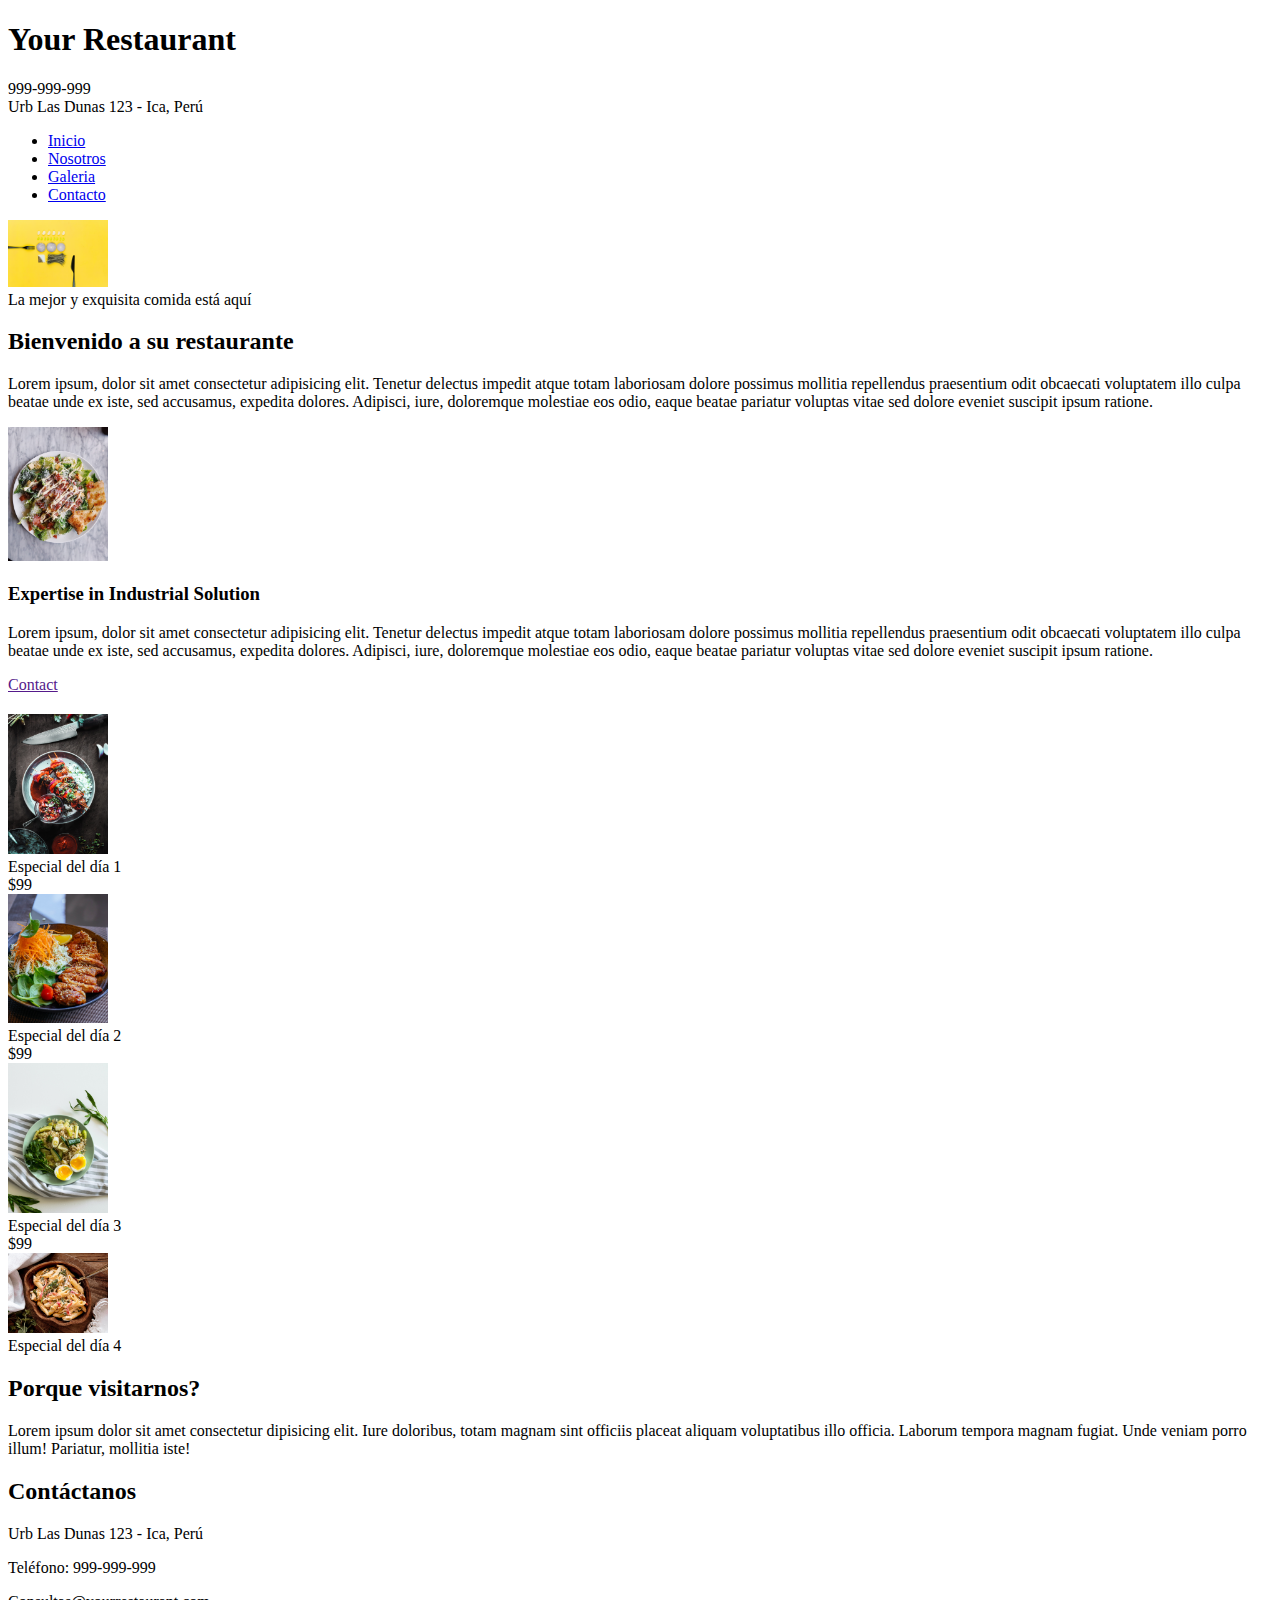
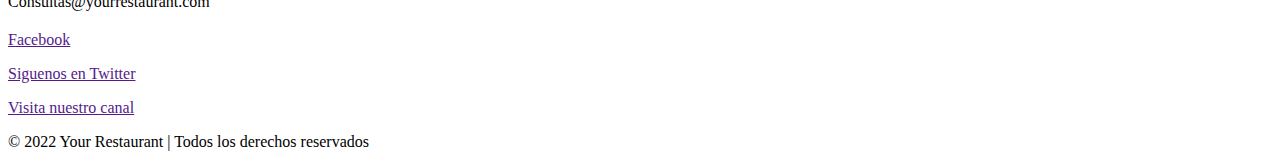
==== index.html @ 248f9859 "Finalizado o html da pagina" ====
<!DOCTYPE html>
<html lang="pt-BR">
<head>
    <meta charset="UTF-8">
    <meta http-equiv="X-UA-Compatible" content="IE=edge">
    <meta name="viewport" content="width=device-width, initial-scale=1.0">
    
    <!-- CSS -->
    <link rel="stylesheet" href="assets/css/style.css">
    
    <!-- FONTASTIC ICONS-->
    <link href="https://file.myfontastic.com/33nMXZLePRmVWcezwcjUJ8/icons.css" rel="stylesheet">
    
    <title>Restaurante </title>
</head>
<body>

    <header class="main-header"> <!-- INICIO HEADER -->
        <div class="container container--flex"> <!-- INICIO CONTAINER -->
            
            <div class="logo-container column column--50">
                <h1 class="logo">Your Restaurant</h1>
            </div>
 
            <div class="main-header__contactInfo column column--50">

                <div class="main-header__contactInfo__phone">
                    <span class="icon-phone">999-999-999</span>
                </div>

                <div class="main-header__contactInfo__address">
                    <span class="icon-location">Urb Las Dunas 123 - Ica, Perú</span>
                </div>
                 
            </div>

        </div> <!-- FIM CONTAINER -->
    </header> <!-- FIM HEADER  -->

    <nav class="main-nav">
        <div class="container container--flex">
            <span class="icon-menu" id="btnmenu"></span>
            <ul class="menu" id="menu">
                <li class="menu__item"><a href="/" class="menu__link menu__link--select">Inicio</a></li>
                <li class="menu__item"><a href="nosotros.html" class="menu__link">Nosotros</a></li>
                <li class="menu__item"><a href="galeria.html" class="menu__link">Galeria</a></li>
                <li class="menu__item"><a href="contacto.html" class="menu__link">Contacto</a></li>
            </ul>
            <div class="social-icon">
                <a href="" class="social-icon__link">
                    <span class="icon-facebook"></span>
                </a>
                <a href="" class="social-icon__link">
                    <span class="icon-twitter"></span>
                </a>
                <a href="" class="social-icon__link">
                    <span class="icon-mail"></span>
                </a>
            </div>
        </div>
    </nav>

    <section class="banner">
        <img src="./assets/img/capa.jpg" alt="" class="banner__img">
        <div class="banner__content">
            La mejor y exquisita comida está aquí
        </div>
    </section>

    <main class="main">
        <section class="group group--color ">
            <div class="container">
                <h2 class="main__title">
                    Bienvenido a su restaurante
                </h2>
                <p class="main__text">
                    Lorem ipsum, dolor sit amet consectetur 
                    adipisicing elit. Tenetur delectus impedit 
                    atque totam laboriosam dolore possimus mollitia 
                    repellendus praesentium odit obcaecati voluptatem 
                    illo culpa beatae unde ex iste, sed accusamus, 
                    expedita dolores. Adipisci, iure, doloremque 
                    molestiae eos odio, eaque beatae pariatur 
                    voluptas vitae sed dolore eveniet suscipit 
                    ipsum ratione.
                </p>
            </div>
        </section>

        <section class="group main__about__description">
            <div class="container container--flex">
                <div class="column column--50">
                    <img src="./assets/img/principal.jpg" alt="">
                </div>

                <div class="column column--50">
                    <h3 class="column__title">Expertise in Industrial Solution</h3>
                    <p class="column__txt">
                        Lorem ipsum, dolor sit amet consectetur 
                        adipisicing elit. Tenetur delectus impedit 
                        atque totam laboriosam dolore possimus mollitia 
                        repellendus praesentium odit obcaecati voluptatem 
                        illo culpa beatae unde ex iste, sed accusamus, 
                        expedita dolores. Adipisci, iure, doloremque 
                        molestiae eos odio, eaque beatae pariatur 
                        voluptas vitae sed dolore eveniet suscipit 
                        ipsum ratione.
                    </p>
                    <a href="" class="btn btn--contact">Contact</a>
                </div>
            </div>
        </section>

        <section class="group today-special">
            <h2 class="today-special__title"></h2>
            <div class="container container__flex">
                <div class="container column--50-25">
                    <img src="./assets/img/01.jpg" alt="" class="today-special__img">
                    <div class="today-special__title">Especial del día 1</div>
                    <div class="today-special__price">$99</div>
                </div>
                <div class="container column--50-25">
                    <img src="./assets/img/02.jpg" alt="" class="today-special__img">
                    <div class="today-special__title">Especial del día 2</div>
                    <div class="today-special__price">$99</div>
                </div>
                <div class="container column--50-25">
                    <img src="./assets/img/03.jpg" alt="" class="today-special__img">
                    <div class="today-special__title">Especial del día 3</div>
                    <div class="today-special__price">$99</div>
                </div>
                <div class="container column--50-25">
                    <img src="./assets/img/04.jpg" alt="" class="today-special__img">
                    <div class="today-special__title">Especial del día 4</div>
                    <div class="today-special__price"$99></div>
                </div>
            </div>
        </section>
    </main>

        <footer class="main-footer">
            <div class="container container--flex">
                <div class="column column--33">
                    <h2 class="column__title">Porque visitarnos?</h2>
                    <p class="column__txt">
                        Lorem ipsum dolor sit amet consectetur 
                        dipisicing elit. Iure doloribus, 
                        totam magnam sint officiis placeat 
                        aliquam voluptatibus illo officia. 
                        Laborum tempora magnam fugiat. Unde 
                        veniam porro illum! Pariatur, 
                        mollitia iste!
                    </p>
                </div>
                <div class="column column--33">
                    <h2 class="column__title">Contáctanos</h2>
                    <p class="column__txt">Urb Las Dunas 123 - Ica, Perú</p>
                    <p class="column__txt">Teléfono: 999-999-999</p>
                    <p class="column__txt">Consultas@yourrestaurant.com</p>
                </div>
                <div class="column column--33">
                    <h2 class="column__title"></h2>
                    <p class="column__txt"><a href="" class="icon-facebook">Facebook</a></p>
                    <p class="column__txt"><a href="" class="icon-twitter">Siguenos en Twitter</a></p>
                    <p class="column__txt"><a href="" class="icon-youtube">Visita nuestro canal</a></p>
                </div>  
                <p class="copy">&copy; 2022 Your Restaurant | Todos los derechos reservados </p>  
            </div>
        </footer>
 


    
    <!-- JS -->
    <script src="assets/js/script.js"></script>
</body>
</html>
---- assets/css/style.css ----
/* GOOGLE FONTES */
@import url('https://fonts.googleapis.com/css2?family=Montserrat:wght@100;200;300;400;500;600;700;800;900&family=Pacifico&display=swap');

/*
font-family: 'Montserrat', sans-serif;
font-family: 'Pacifico', cursive;
*/

img{
    width: 100px;
}
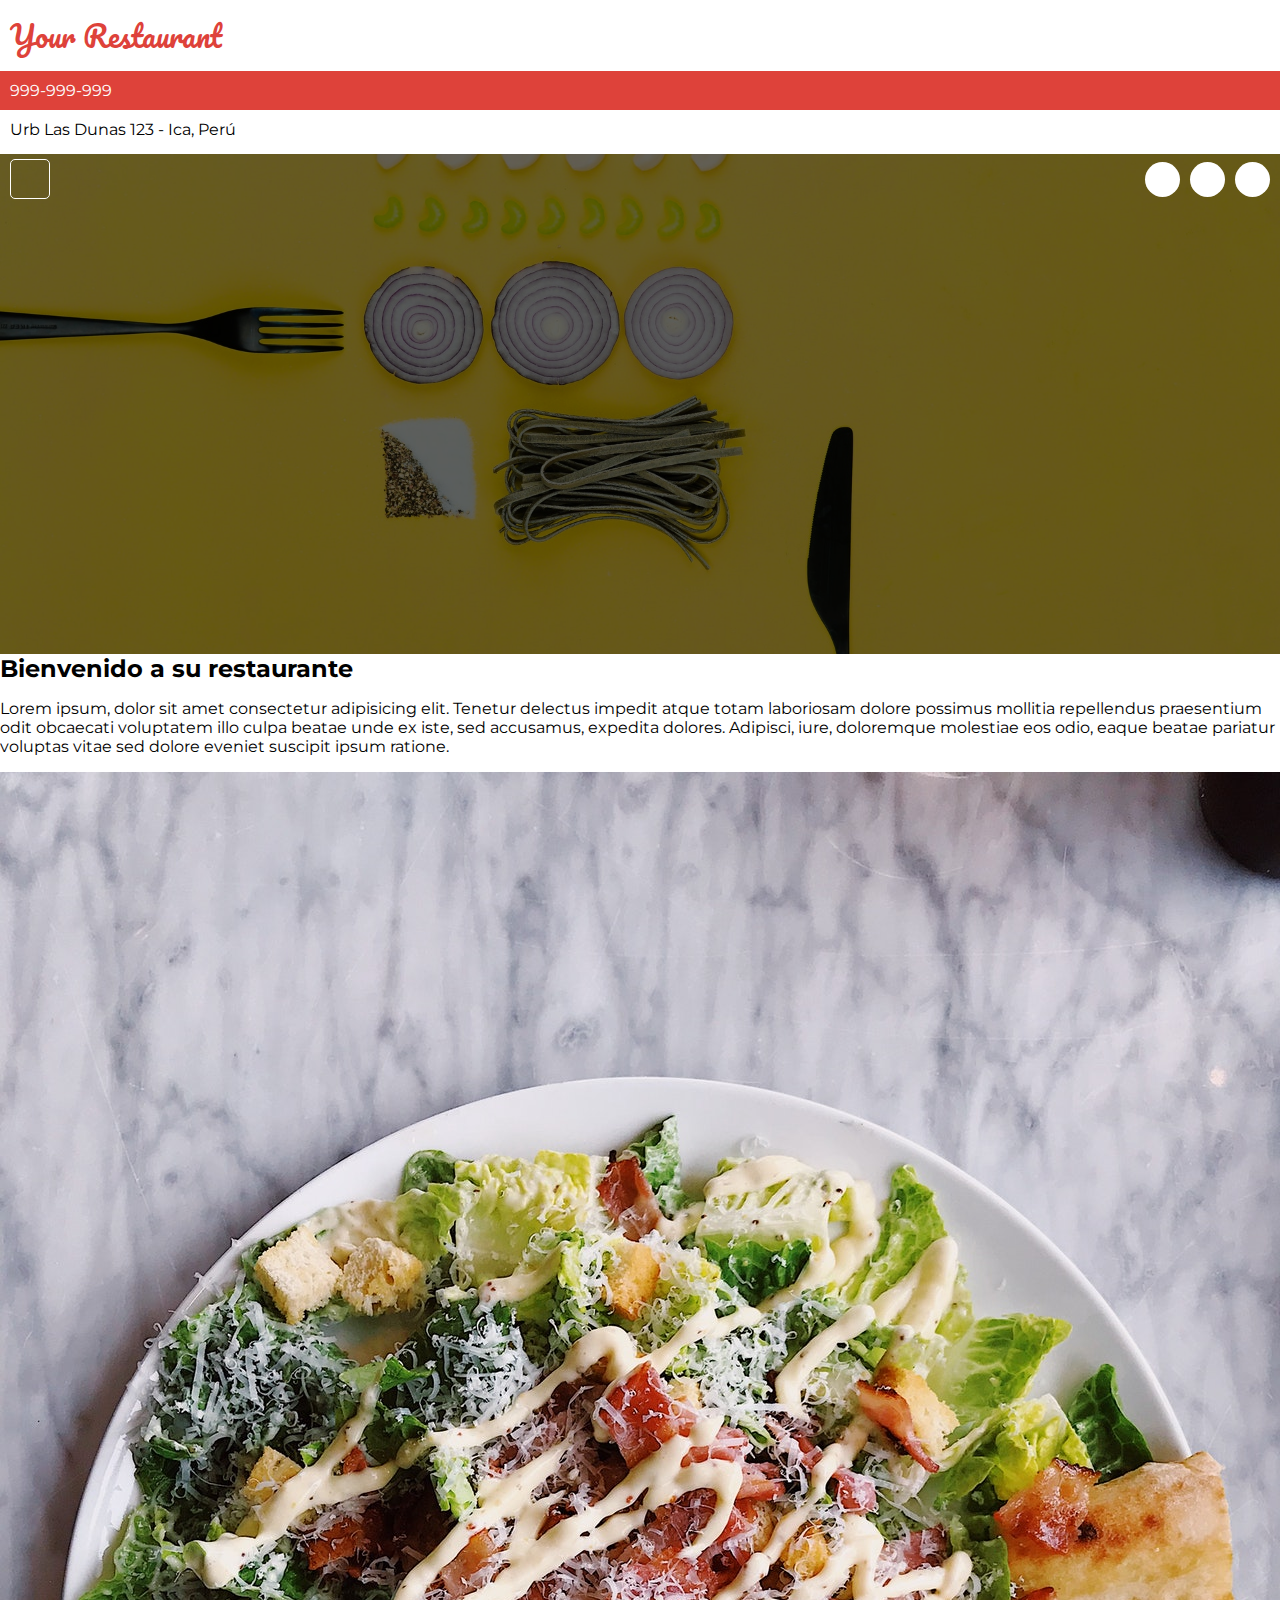
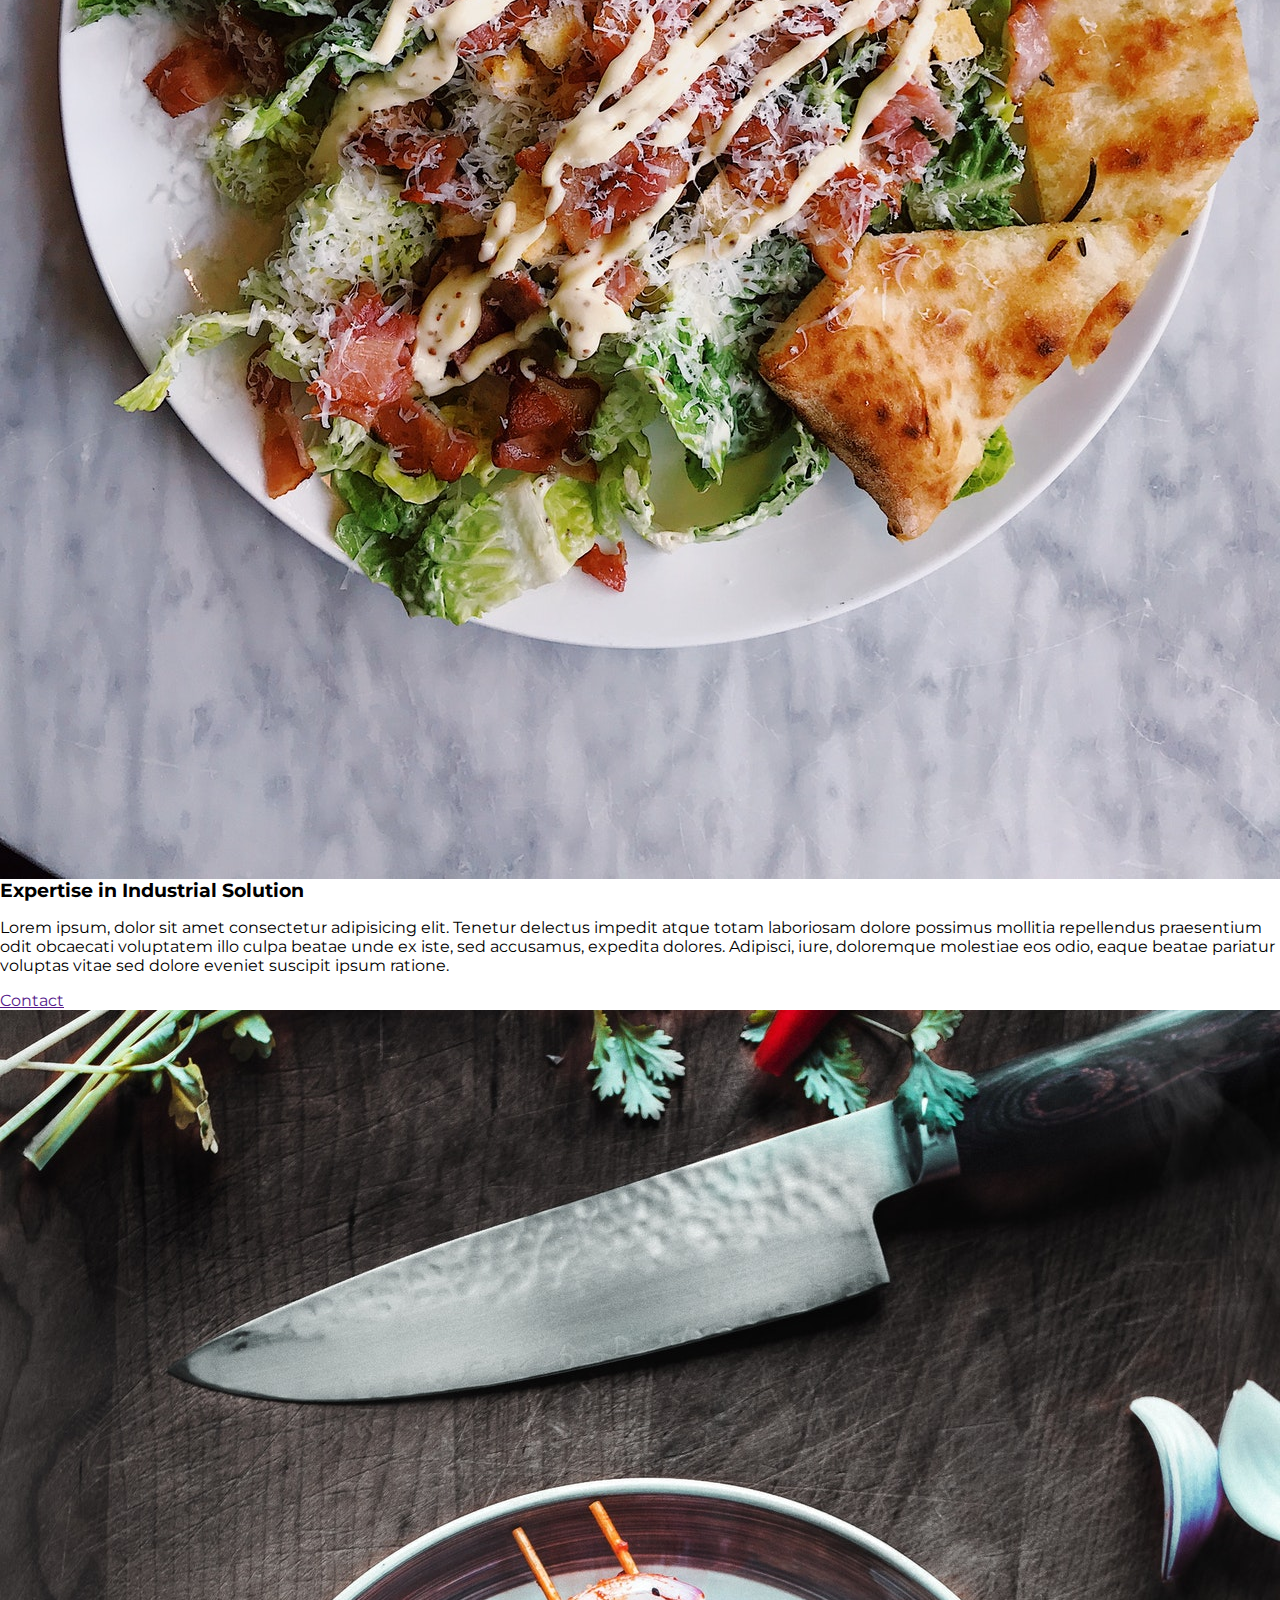
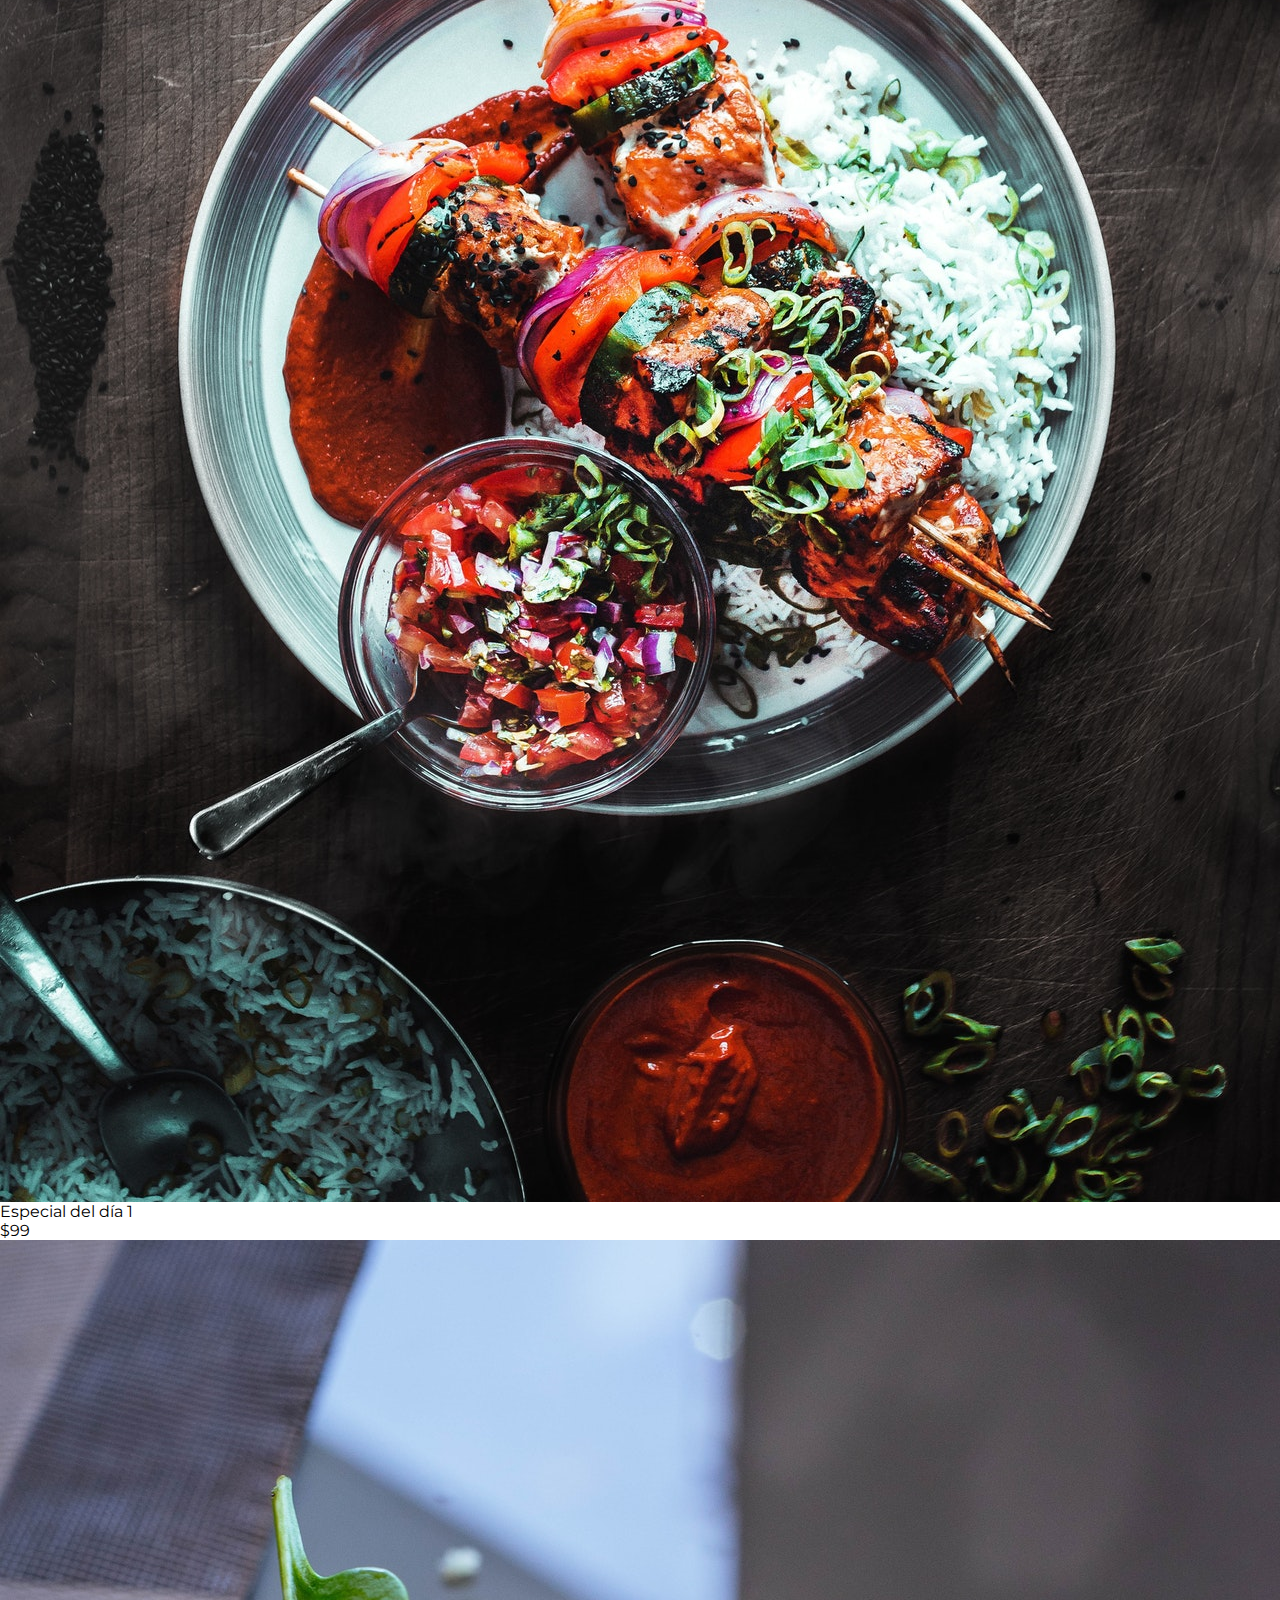
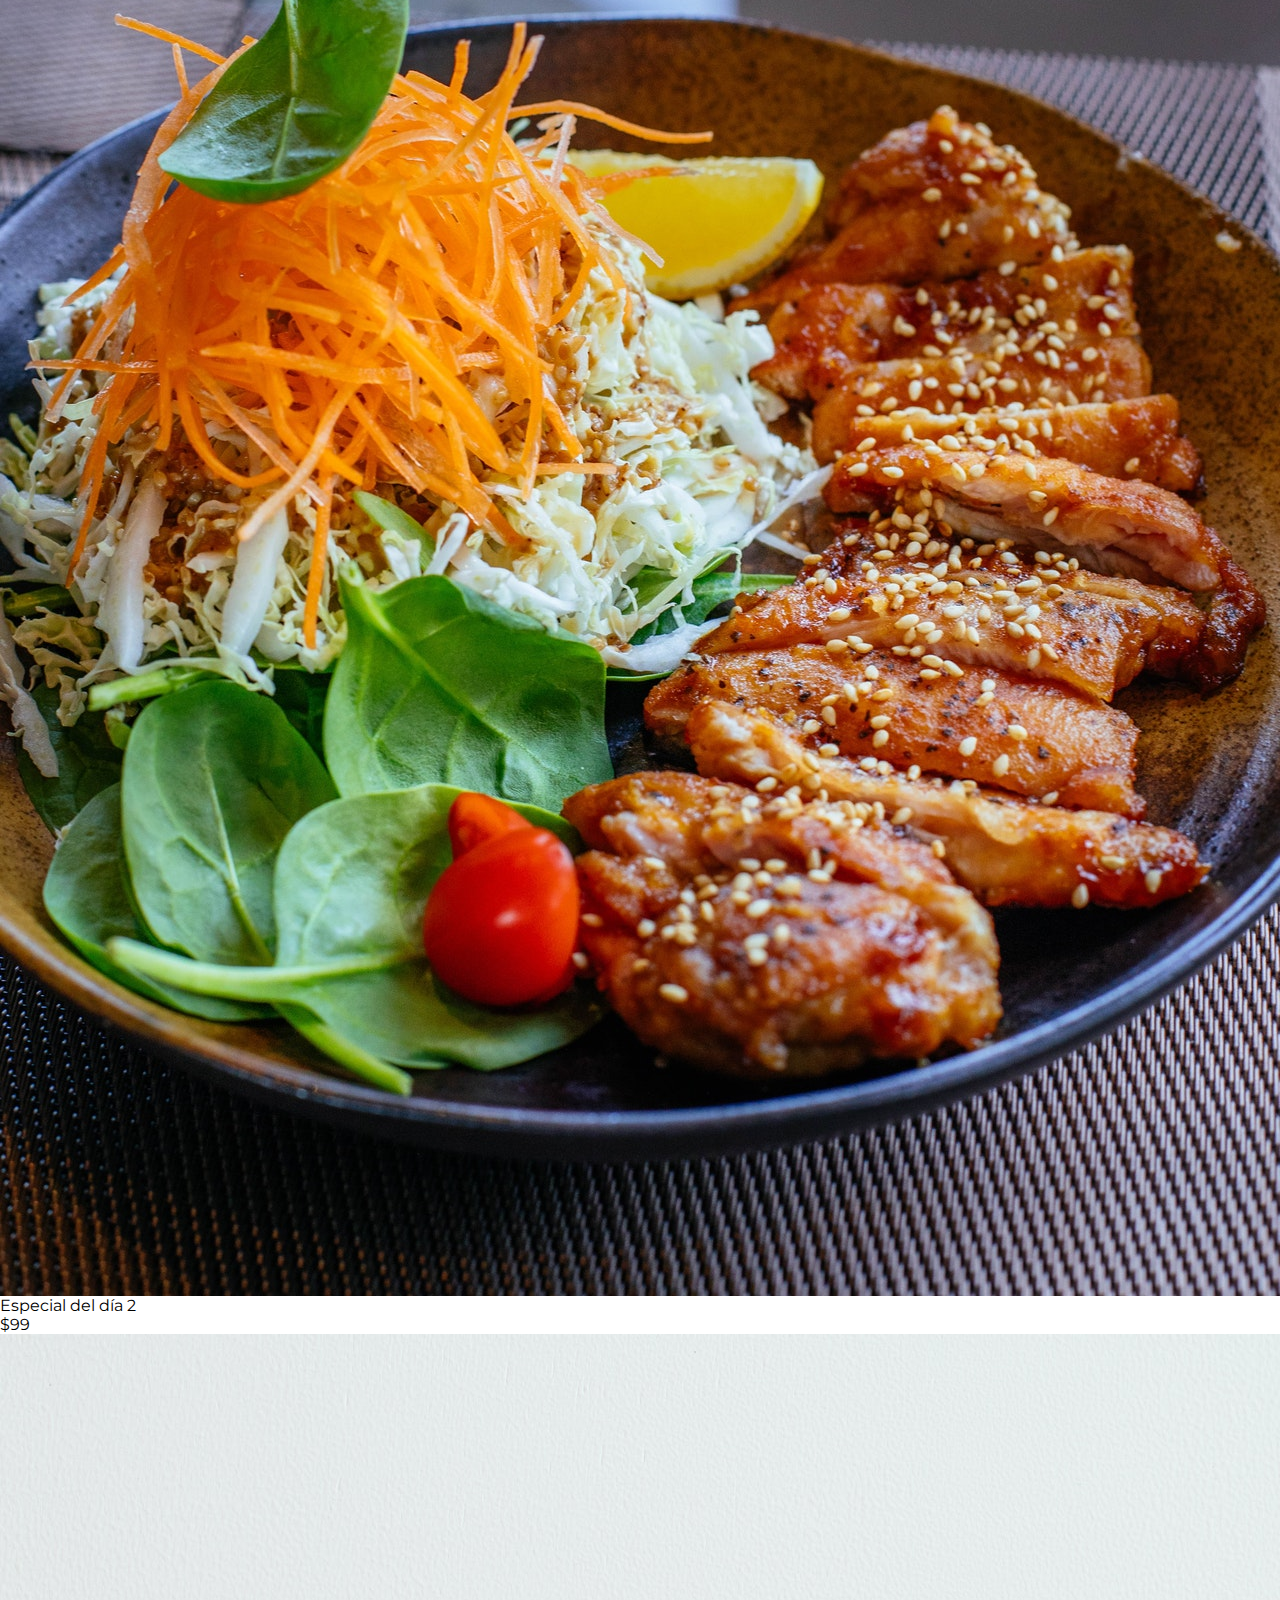
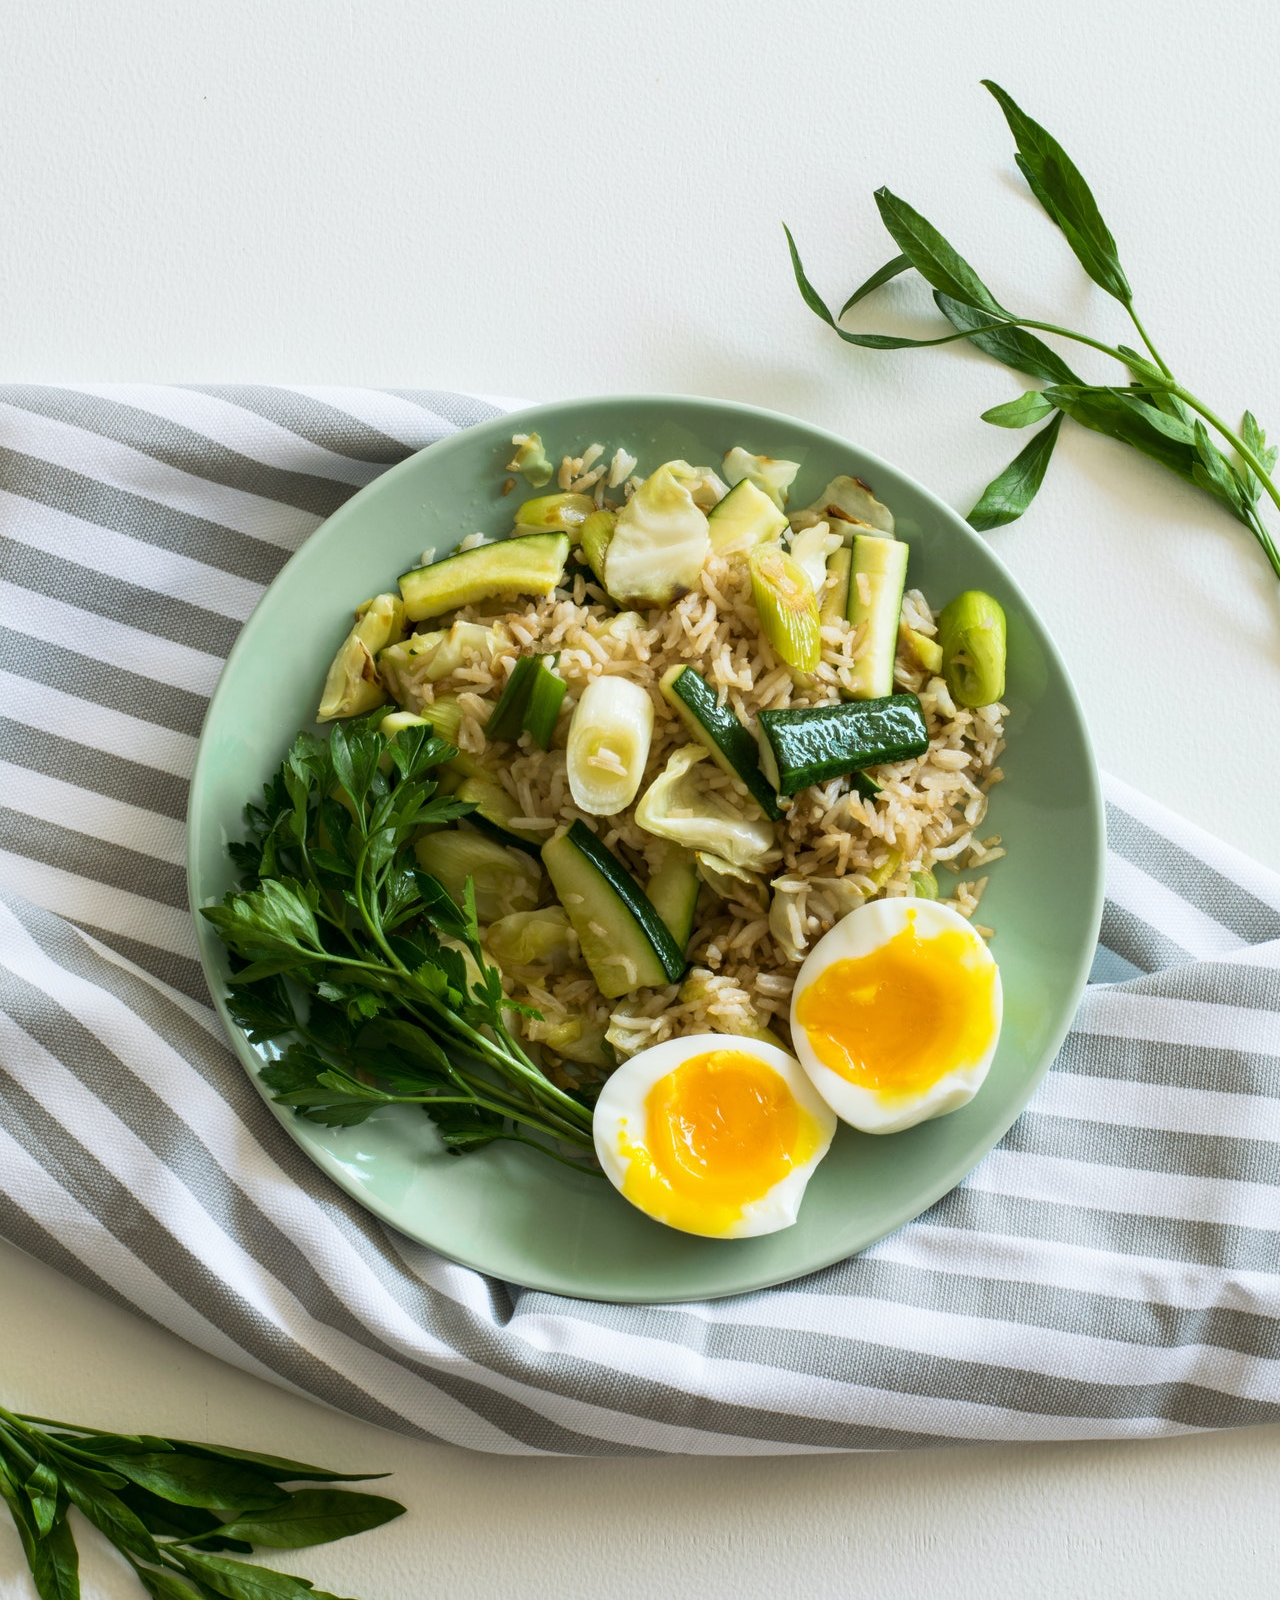
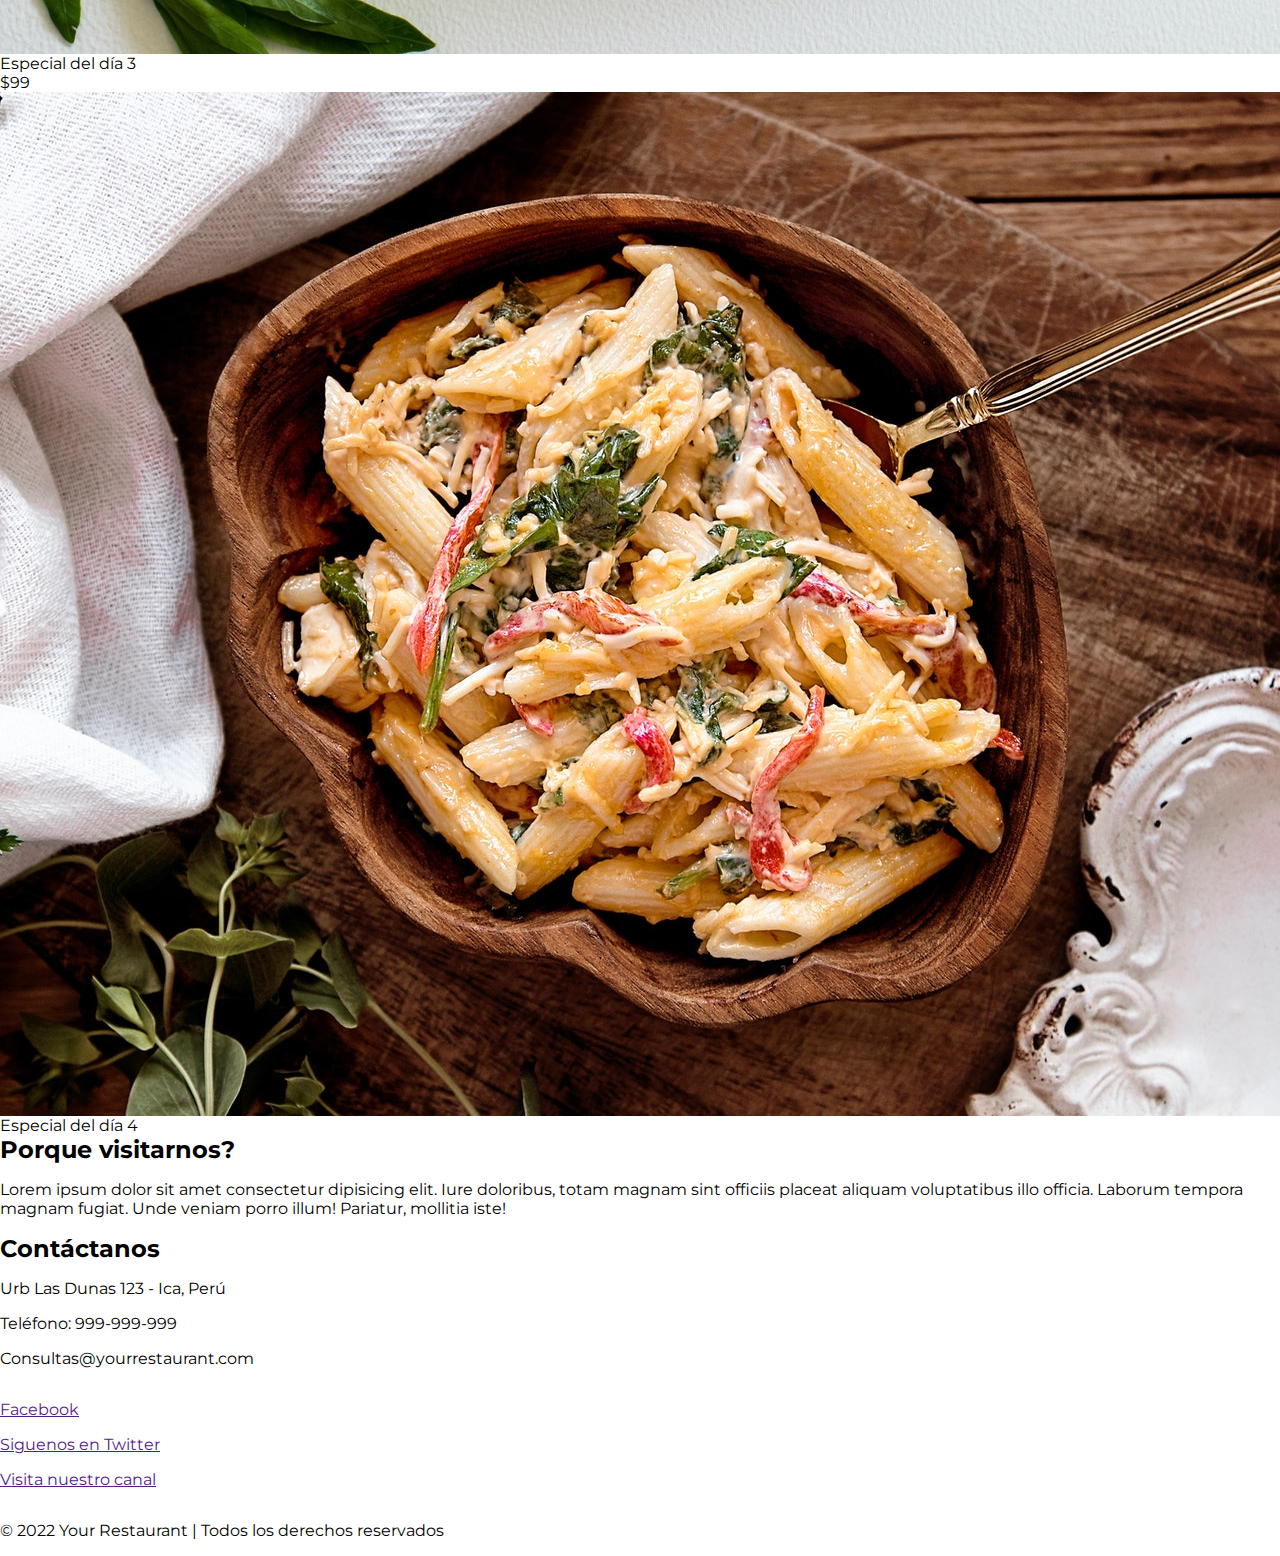
==== commit f832b210: "Add estilo do header, do banner e o menu com JS" ====
--- a/index.html
+++ b/index.html
@@ -37,7 +37,7 @@
         </div> <!-- FIM CONTAINER -->
     </header> <!-- FIM HEADER  -->
 
-    <nav class="main-nav">
+    <nav class="main-nav"> <!-- INICIO MENU -->
         <div class="container container--flex">
             <span class="icon-menu" id="btnmenu"></span>
             <ul class="menu" id="menu">
@@ -58,7 +58,7 @@
                 </a>
             </div>
         </div>
-    </nav>
+    </nav> <!-- FIM MENU -->
 
     <section class="banner">
         <img src="./assets/img/capa.jpg" alt="" class="banner__img">
@@ -68,6 +68,7 @@
     </section>
 
     <main class="main">
+
         <section class="group group--color ">
             <div class="container">
                 <h2 class="main__title">
@@ -136,6 +137,7 @@
                 </div>
             </div>
         </section>
+
     </main>
 
         <footer class="main-footer">
@@ -167,9 +169,6 @@
                 <p class="copy">&copy; 2022 Your Restaurant | Todos los derechos reservados </p>  
             </div>
         </footer>
- 
-
-
     
     <!-- JS -->
     <script src="assets/js/script.js"></script>
--- a/assets/css/style.css
+++ b/assets/css/style.css
@@ -1,11 +1,210 @@
 /* GOOGLE FONTES */
 @import url('https://fonts.googleapis.com/css2?family=Montserrat:wght@100;200;300;400;500;600;700;800;900&family=Pacifico&display=swap');
 
-/*
-font-family: 'Montserrat', sans-serif;
-font-family: 'Pacifico', cursive;
-*/
+
+
+*{
+    box-sizing: border-box;
+}
+
+body{
+    margin: 0;
+    font-family: 'Montserrat', sans-serif;
+}
+
+/********************************************************************\
+                            ESTILOS BASE
+\********************************************************************/
 
 img{
-    width: 100px;
-}+    display: block;
+    width: 100%;
+    max-width: 100%;
+}
+
+h1, h2, h3, h4, h5, h6 {
+    margin: 0
+}
+
+.container{
+    width: 100%;
+    margin: auto;
+}
+
+.container--flex{
+    display: flex;
+    flex-wrap: wrap;
+    justify-content: space-between;
+    align-items: center;
+ 
+}
+
+.column{
+    width: 100%;
+}
+
+/********************************************************************\
+                            ESTILOS HEADER
+\********************************************************************/
+
+.main-header{
+    width: 100%;
+}
+
+.logo{
+    font-size: 1.8em;
+    color: #DE423A;
+    padding: 10px;
+    font-family: 'Pacifico', cursive;
+    font-weight: 100;
+}
+
+.main-header__contactInfo__phone{
+    background: #DE423A;
+    color: #fff;
+    margin: 0 auto;
+    padding: 10px;
+}
+
+.main-header__contactInfo__address{
+    padding: 10px;
+    margin: 0;
+}
+
+.main-header [class*="icon-"]:before {
+    position: relative;
+    top: 2px;
+    right: 5px; 
+}
+
+/********************************************************************\
+                            ESTILOS DEL MENU
+\********************************************************************/
+
+.main-nav{
+    width: 100%;
+    position: relative;
+    z-index: 2000;
+    padding: 10px;
+}
+
+.icon-menu{
+    display: block;
+    color: #FFF; 
+    border: 1px solid #fff;
+    border-radius: 5px;
+    width: 40px;
+    height: 40px;
+    line-height: 42px;
+    text-align: center;
+    cursor: pointer;
+    font-size: 1.5em;
+}
+
+.icon-menu:hover{
+    background: #DE423A;
+    color: #FFF;
+    border:none;
+}
+
+.social-icon{
+    display: flex;
+    justify-content: space-between;
+}
+
+.social-icon [class*="icon-"]{
+    color: #000;
+    margin-left:10px;
+    display: flex;
+    justify-content: center;
+    align-items: center;
+    font-size: 1.3em;
+    width: 35px;
+    height: 35px;
+    background: #FFF;
+    border-radius: 50%;
+}
+
+.social-icon__link{
+    text-decoration: none;
+}
+
+.menu{
+    position: absolute;
+    top: 60px;
+    left: 0;
+    width: 100%;
+    background: rgba(0, 0, 0, .7);
+    padding: 0;
+    margin:0;
+    list-style: none;
+    text-align: center;
+    height:0;
+    overflow: hidden;
+    transition: height .3s linear;
+}
+.menu__link{  
+    display: block;
+    padding: 15px;
+    color: #fff;
+    text-decoration: none;
+    font-weight: 100;
+}
+
+.menu__link:hover{
+    background: #DE423A;
+}
+
+.menu__link--select{
+    background: #DE423A;
+}
+
+.mostrar{
+    height: 196px;
+}
+
+/********************************************************************\
+                            ESTILOS DEL BANNER
+\********************************************************************/
+
+.banner{
+    margin-top: -55px;
+    position:relative
+}
+
+.banner:before{
+    content:'';
+    position: absolute;
+    width: 100%;
+    height: 100%;
+    background: rgba(0, 0, 0, .6);
+    z-index: 1000;
+    top:0;
+}
+
+.banner__img{
+    width: 100%;
+    height: 500px;
+    object-fit: cover;
+}
+
+.banner__content{
+    width: 90%;
+    color:#FFF;
+    text-align: center;
+    position: absolute;
+
+}
+
+
+
+
+
+/********************************************************************\
+                            E
+\********************************************************************/
+
+
+
+
+
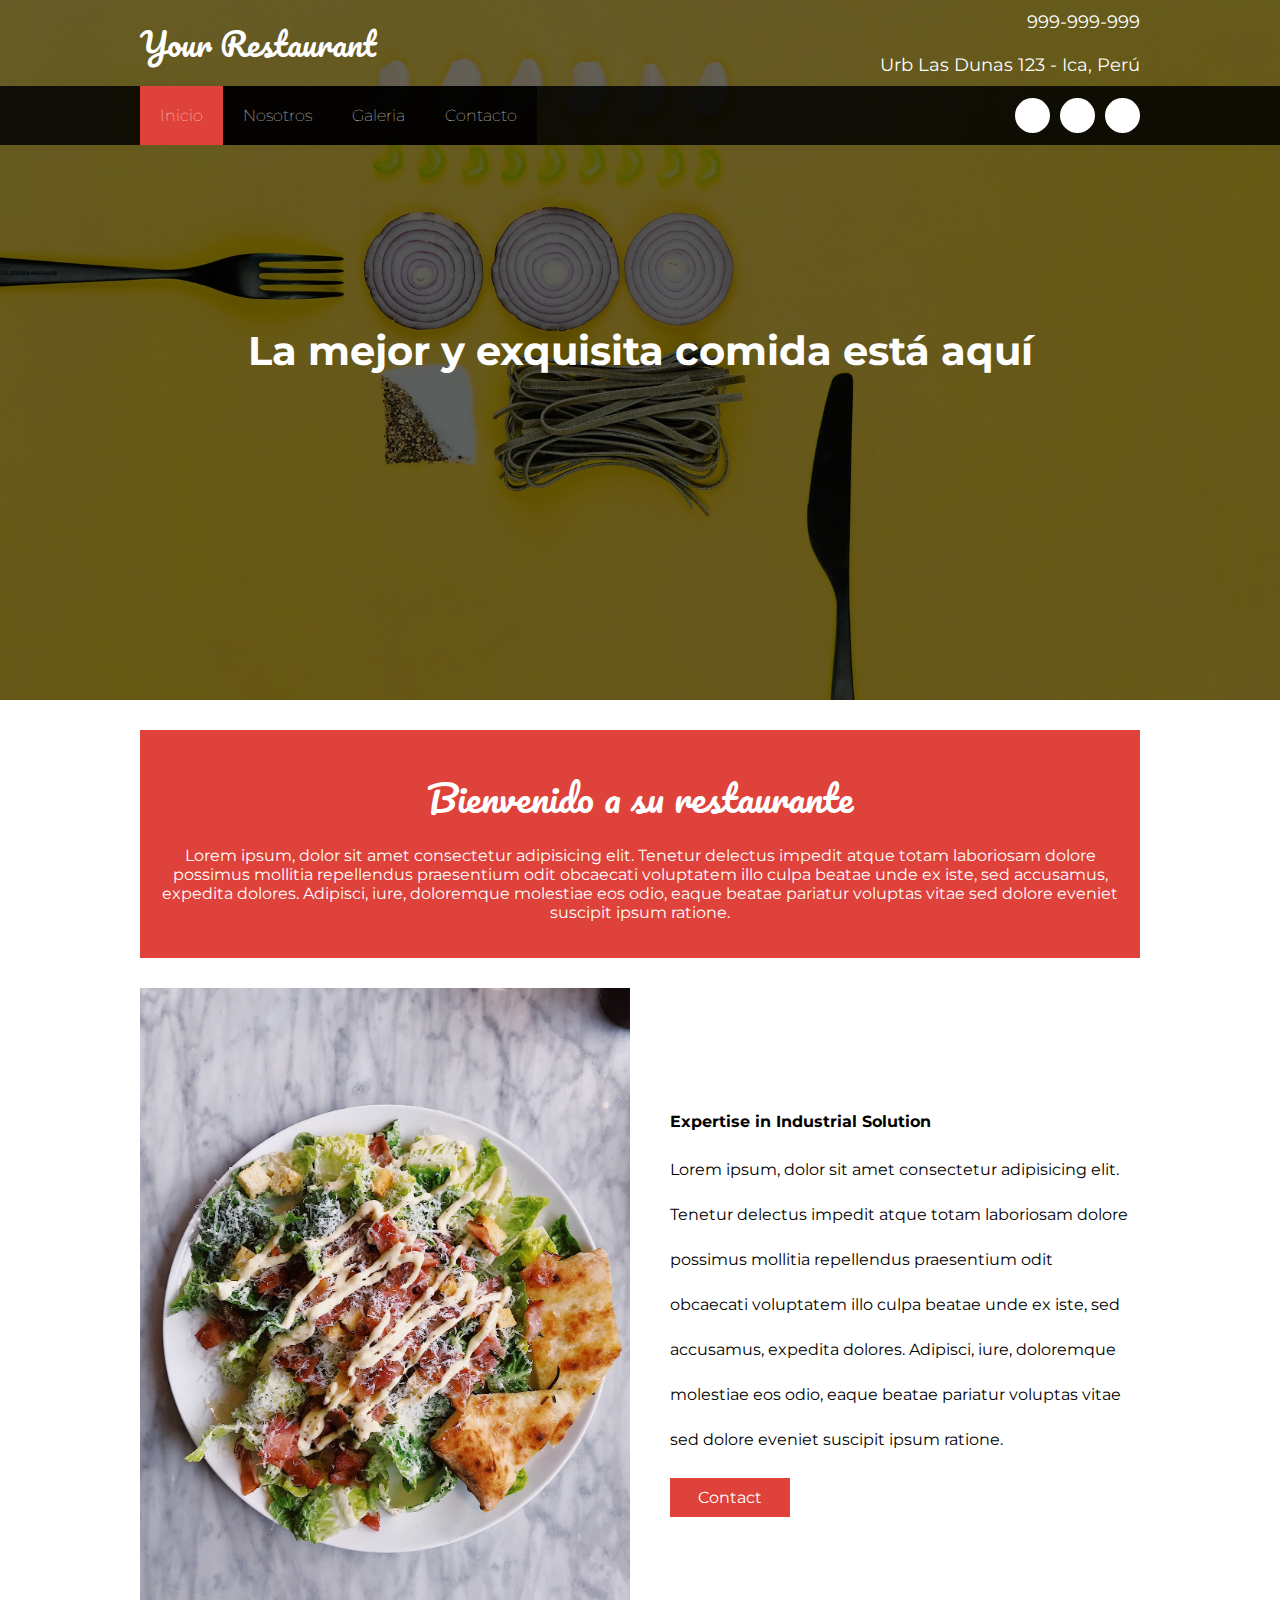
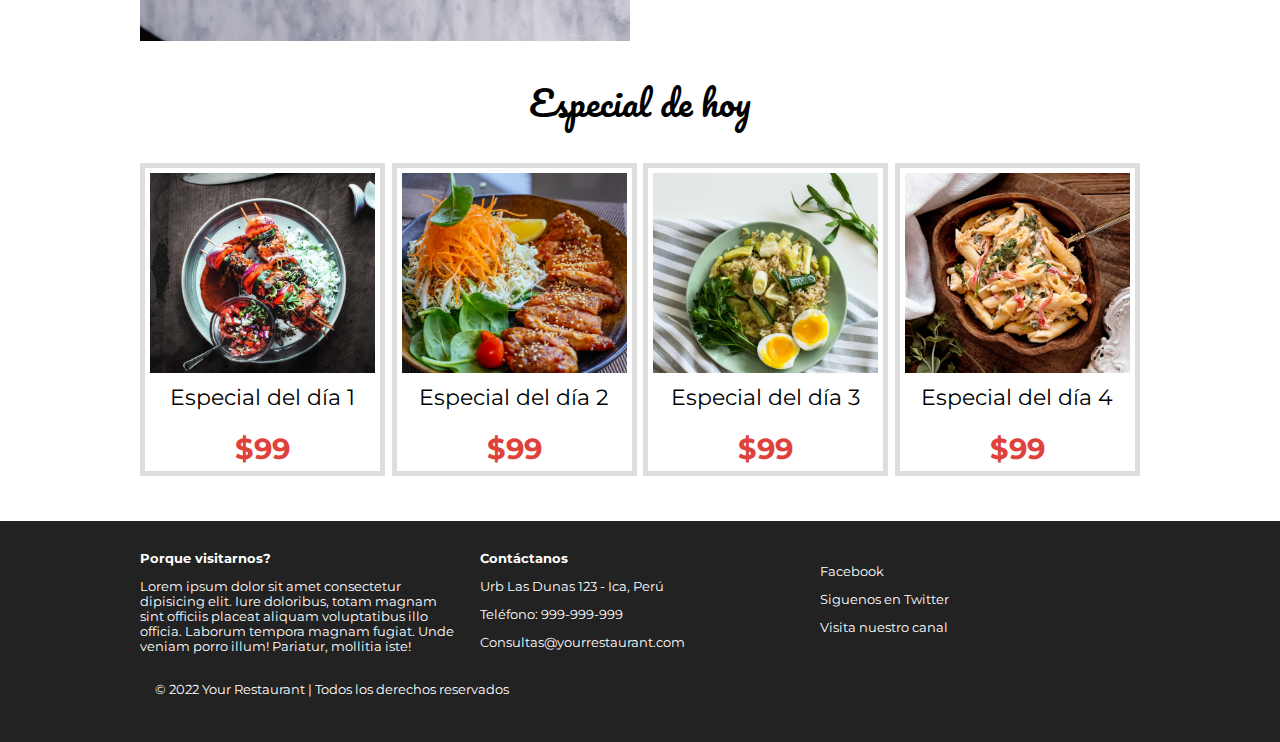
==== commit 1487be15: "Finalizado a responsividade da pagina" ====
--- a/index.html
+++ b/index.html
@@ -113,27 +113,27 @@
         </section>
 
         <section class="group today-special">
-            <h2 class="today-special__title"></h2>
-            <div class="container container__flex">
-                <div class="container column--50-25">
+            <h2 class="group__title">Especial de hoy</h2>
+            <div class="container container--flex">
+                <div class="column column--50-25">
                     <img src="./assets/img/01.jpg" alt="" class="today-special__img">
                     <div class="today-special__title">Especial del día 1</div>
                     <div class="today-special__price">$99</div>
                 </div>
-                <div class="container column--50-25">
+                <div class="column column--50-25">
                     <img src="./assets/img/02.jpg" alt="" class="today-special__img">
                     <div class="today-special__title">Especial del día 2</div>
                     <div class="today-special__price">$99</div>
                 </div>
-                <div class="container column--50-25">
+                <div class="column column--50-25">
                     <img src="./assets/img/03.jpg" alt="" class="today-special__img">
                     <div class="today-special__title">Especial del día 3</div>
                     <div class="today-special__price">$99</div>
                 </div>
-                <div class="container column--50-25">
+                <div class="column column--50-25">
                     <img src="./assets/img/04.jpg" alt="" class="today-special__img">
                     <div class="today-special__title">Especial del día 4</div>
-                    <div class="today-special__price"$99></div>
+                    <div class="today-special__price">$99</div>
                 </div>
             </div>
         </section>
@@ -166,7 +166,7 @@
                     <p class="column__txt"><a href="" class="icon-twitter">Siguenos en Twitter</a></p>
                     <p class="column__txt"><a href="" class="icon-youtube">Visita nuestro canal</a></p>
                 </div>  
-                <p class="copy">&copy; 2022 Your Restaurant | Todos los derechos reservados </p>  
+                <p class="copy"> &copy; 2022 Your Restaurant | Todos los derechos reservados </p>  
             </div>
         </footer>
     
--- a/assets/css/style.css
+++ b/assets/css/style.css
@@ -1,7 +1,5 @@
 /* GOOGLE FONTES */
 @import url('https://fonts.googleapis.com/css2?family=Montserrat:wght@100;200;300;400;500;600;700;800;900&family=Pacifico&display=swap');
-
-
 
 *{
     box-sizing: border-box;
@@ -193,6 +191,291 @@
     color:#FFF;
     text-align: center;
     position: absolute;
+    z-index: 1500;
+    top: 50%;
+    left: 50%;
+    transform: translate(-50% , -50%);
+    font-size: 1.5em;
+    font-weight: bold;
+}
+
+/********************************************************************\
+                            ESTILOS PRINCIPALES 
+\********************************************************************/
+
+.group--color .container {
+    background: #DE423A;
+    color: #fff;
+    padding: 10px;
+    text-align: center;
+}
+
+.main__title{
+    margin: 15px 0;
+    font-size: 1.8em;
+    font-family: 'Pacifico', cursive; 
+    font-weight: 100;
+}
+
+.column__title{
+    font-size: 1.3em; 
+}
+
+.main__about__description .column:nth-child(2){
+    padding: 10px;
+}
+
+.btn{
+    display:block;
+    text-align: center;
+    text-decoration: none;
+    width: 120px;
+    background: #DE423A;
+    color: #fff;
+    padding: 10px;
+    margin: 10px auto;
+}
+
+.group__title{
+    font-family: 'Pacifico', cursive;
+    text-align: center;
+    font-weight: 100;
+    font-size: 2.5em;
+    margin: 30px;
+}
+
+.today-special .column{
+    margin-bottom: 30px;
+    text-align: center;
+}
+
+.today-special__img{
+    margin: auto;
+    max-width: 350px;
+}
+
+.today-special__title{
+    font-size: 1.3em;
+    padding-top: 10px;
+    padding-bottom: 20px;
+}
+.today-special__price{
+    font-size: 1.5em;
+    color: #DE423A;
+    font-weight:bold;
+}
+
+/********************************************************************\
+                            ESTILOS DEL FOOTER
+\********************************************************************/
+
+.main-footer{
+    background: #222;
+    color: #fff;
+    padding: 10px;
+    padding-top: 20px;
+    padding-bottom: 20px;
+    font-size: .8em;
+}
+
+.copy{
+    text-align: center;
+    margin: auto;
+    margin: 15px;
+}
+
+.main-footer [class*="icon-"]{
+    color:#FFF;
+    text-decoration: none;
+}
+
+.main-footer [class*='icon-']:before{
+    position:relative;
+    top: 3px;
+    right: 5px;
+}
+
+/********************************************************************\
+                            ESTILOS RESPONSIVE
+\********************************************************************/
+@media screen and (min-width:480px){
+    .logo{
+        color:#FFF;
+    }
+    .main-header__contactInfo{
+        text-align: right;
+    }
+    .main-header__contactInfo__phone{
+        background: none;
+    }
+    .main-header__contactInfo__address{
+        color:#fff;
+    }
+    .main-nav{
+        background: rgba(0, 0, 0, 0.85);
+    }
+    .banner{
+        margin-top: -145px;
+        z-index:-1000;
+    } 
+    .banner__img{
+        height: 600px;
+    }
+    .banner__content{
+        font-size: 2em;
+    }
+
+    .main{
+        padding-bottom: 15px;
+    }
+    .main__about__description .column:nth-child(2){
+        padding-left: 20px;
+        font-size: .9em;
+    }
+    .main__about__description .btn {
+        margin: 0;
+    }
+
+    .today-special .column{
+        border:5px solid #DDD;
+        padding: 5px;
+    }  
+    .today-special__img{
+        height: 200px;
+        object-fit: cover;
+    }
+
+    .main-footer .container--flex{
+        align-items: flex-start;
+    }
+
+    .column--50{
+        width: 49%;
+    }
+    .column--50-25{
+        width: 49%;
+    }
+    .column--33{
+        width: 32%;
+    }
+}
+
+@media screen and (min-width:768px){
+    .main__title{
+        font-size: 2.2em;
+    }
+
+    .main__about__description{
+        margin-top: 30px;
+    }
+
+    .main__about__description .column--50:nth-child(2){
+        font-size:1em;
+    }
+    .main__about__description .column--50:nth-child(2) .column__txt{
+        line-height: 30px;
+    }
+
+    .column--50-25{
+        width:24.5%;
+    }
+    .column__title{
+        font-size: 1em;
+    }
+
+    .group__title{
+        font-size: 2.2em;
+    }
+}
+
+@media screen and (min-width:1024px){
+    .container{
+        width: 1000px;
+    }
+    .logo{
+        font-size: 2em;
+        padding: 0;
+    }
+
+    .main-header__contactInfo__phone,
+    .main-header__contactInfo__address{
+        padding-right: 0;
+        font-size: 1.15em;
+    }
+
+    .main-nav{
+        padding: 0;
+    }
+
+    .banner__img{
+        height: 700px;
+    }
+
+    .banner__content{
+        font-size:2.5em
+    }
+
+    .icon-menu{
+        display:none;
+    }
+    .menu{
+        position:static;
+        display: flex;
+        height: auto;
+        width: auto;
+    }
+
+    .menu__link{
+        padding: 20px;
+    }
+
+    .group--color .container{
+        margin-top: 30px;
+        margin-bottom: 30px;
+        padding: 20px;
+    }
+
+    .main__title{
+        font-size: 2.3em;
+    }
+
+    .main__about__description .column--50:nth-child(2) .column__txt{
+        line-height: 45px;
+    }
+
+    .today-special__title{
+        font-size: 1.4em;
+    }
+
+    .today-special__price{
+        font-size: 1.8em;
+    }
+
+    .main-footer{
+        padding-top: 30px;
+        padding-bottom: 30px;
+    }
+}
+
+@media screen and (min-width:1600px){
+    .container{
+        width: 1400px;
+    }
+
+    .banner__img{
+        height: 800px;
+    }
+
+    .main__about__description .column:nth-child(1) img{
+        width: 90%;
+        height: 450px;
+        object-fit: cover;
+    }
+    .today-special__img{
+        height: 300px;
+    }
+
+    
 
 }
 
@@ -207,4 +490,3 @@
 
 
 
-
